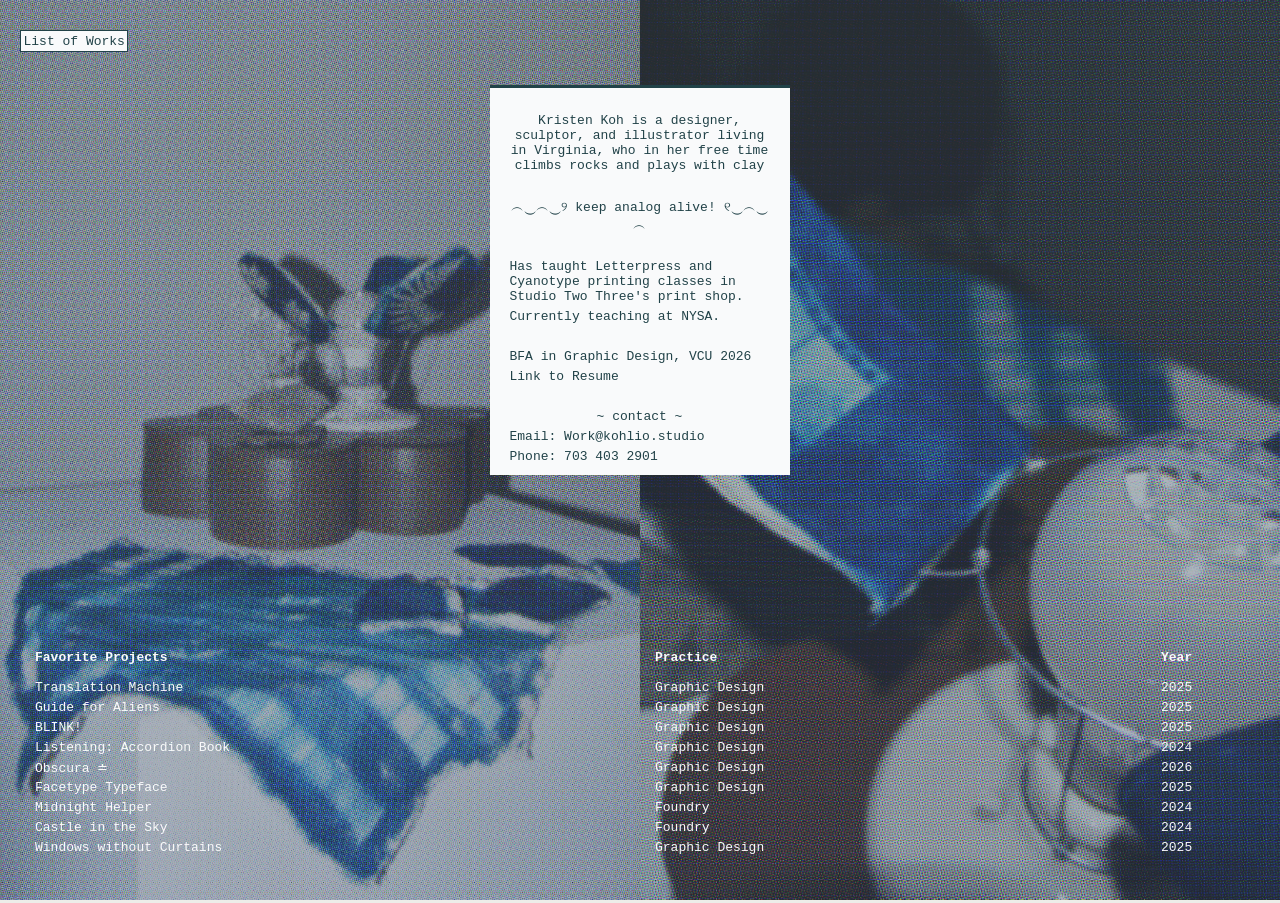
==== index.html @ 885c1ed9 "Position of works, plus bio and resume updated" ====
<!doctype html>
<html>
    <head>
        <title>portfolio</title>
        <link rel="stylesheet" href="main.css">
        <meta name="viewport" content="width=device-width, initial-scale=1.0">

    </head>

    <body>
        
        <div class="matchestwo">
            <div class="boxtwo">
            <a href="projects.html">List of Works</a>   
            </div>
            
        </div>

        <div class="imagecontainer">
            <div class="bg">
                <img src="projects/compressedlamp.jpg" alt="">
            </div>

            <div class="bgtwo">
                <img src="projects/compressedlamp2.jpg" alt="">
            </div>
        </div>

        
        <div class="biocontainer">
            <div class="bio">
                <p>Kristen Koh is a designer, sculptor, and illustrator living in Virginia, who in her free time climbs rocks and plays with clay</p>
                <br>
                <p>︵‿︵‿୨ keep analog alive! ୧‿︵‿︵</p>
                <br>
                <div class="bioing">
                <p>Has taught Letterpress and Cyanotype printing classes in      <a href="https://www.studiotwothree.org/">Studio Two Three's</a>
                print shop. </p>
                <p>Currently teaching at NYSA. </p>
                <br>
                <p>BFA in Graphic Design, VCU 2026 </p>
                <p>
                <a href="projects/KOHRESUME.pdf">Link to Resume</a>
                </p>
                </div>
                <br>
                <p>~ contact ~</p>
                <div class="contacting">
                    <p>Email: Work@kohlio.studio</p>
                    <p>Phone: 703 403 2901</p>
                               
                </div>
            </div>

            <div class="workscontainer">
                    <div class="left">
                        <h1>Favorite Projects</h1>

                        <ul>
                            <div class="works">

                                <li id="pad">
                                    <a href="projects.html" class="hover-link">
                                    Translation Machine  
                                    <img src="projects/projects/lamp.webp" alt="Preview Image" class="popup-image"></a>
                                </li>

                                <li id="pad">
                                    <a href="projects.html" class="hover-link">
                                    Guide for Aliens  
                                    <img src="projects/projects/guide.webp" alt="Preview Image" class="popup-image">
                                    </a></li>

                                <li id="pad">
                                    <a href="projects.html" class="hover-link">
                                    BLINK!  
                                    <img src="projects/projects/blink.webp" alt="Preview Image" class="popup-image">
                                    </a></li>                            

                                <li id="pad">
                                    <a href="projects.html" class="hover-link">
                                    Listening: Accordion Book  
                                    <img src="projects/projects/accordion.webp" alt="Preview Image" class="popup-image">
                                    </a></li>         

                                <li id="pad">
                                    <a href="projects.html" class="hover-link">
                                    Obscura ≐
                                    <img src="projects/projects/obscura.webp" alt="Preview Image" class="popup-image">
                                    </a></li>    

                                <li id="pad">
                                    <a href="projects.html" class="hover-link">
                                    Facetype Typeface   
                                    <img src="projects/projects/typeface.webp" alt="Preview Image" class="popup-image">
                                    </a></li>  

                                  <li id="pad">
                                    <a href="projects.html" class="hover-link">
                                    Midnight Helper
                                    <img src="projects/projects/dragon.webp" alt="Preview Image" class="popup-image">
                                    </a></li>    

                                <li id="pad">
                                    <a href="projects.html" class="hover-link">
                                    Castle in the Sky 
                                    <img src="projects/projects/castle.webp" alt="Preview Image" class="popup-image">
                                    </a></li>    

                                <li id="pad">
                                    <a href="projects.html" class="hover-link">
                                    Windows without Curtains
                                    <img src="projects/projects/windows.webp" alt="Preview Image" class="popup-image">
                                    </a></li>  

                          </div>
                        </ul>
                        
                    </div>

                    <div class="middle">
                        <h1>Practice</h1>
                        <div class="practice">
                            <p>Graphic Design</p>
                            <p>Graphic Design</p>
                            <p>Graphic Design</p>
                            <p>Graphic Design</p>
                            <p>Graphic Design</p>
                            <p>Graphic Design</p>
                            <p>Foundry</p>
                            <p>Foundry</p>
                            <p>Graphic Design</p>
                        </div>
                    </div>

                    <div class="right">
                        <h1>Year</h1>
                        <div class="year">
                            <p>2025</p>
                            <p>2025</p>
                            <p>2025</p>
                            <p>2024</p>
                            <p>2026</p>
                            <p>2025</p>
                            <p>2024</p>
                            <p>2024</p>
                            <p>2025</p>
                        </div>
                    </div>
                    
                </div>
        </div>



    </body>


    </html>
---- main.css ----
*{
    box-sizing:border-box;
}
/* links */
a {
    outline:transparent;
    text-decoration: none;

}
a:link {
    color:#214248;
}
a:visited {
        color:#1f2b20;

}
a:hover {
    color:#40808C;
}
a:active {
        color: #DCECEF;

}           

body{
    background-color: #EDEDE9;
    font-family: monospace; 
    margin:0;
}
.matchestwo {
    display:flexbox;
    z-index:1;
    position:fixed;
    top:10px;
    padding-bottom:15px;
    padding-top:20px;
    padding-left:20px;
}

.blurb {
    position:absolute;
    top:45px;
    right:70px;
    color:#d5bdaf
}
.animation {
    position:absolute;
    width:50px;
    height:40px;
    animation: walking 30s infinite linear;
}

.background {
    display: flex;
    position:absolute;
    width:250px;
    margin-top:250px;
    z-index:-1;
}
.container {
    display:flexbox;
    padding:10px;
}

.box {
    display:inline;
    border: solid 1px #D6CCC2; 
    padding:2px;
    color:#d5bdaf;
}
.boxtwo {
    background-color:#f9fafb;
    border: solid 1px #214248; 
    display:inline-block;
    padding:2.5px;
    color: #214248;
}
.boxthree {
    display:inline;
    border: solid 1px #D6CCC2; 
    padding:2px;
    color:#214248;
}
.box4 {
    width:120px;
    height:200px;
    margin:5px;
    background-color:#6a816b;
    border:2px solid #214248;
    display:inline-block;
    padding:5px;
    color:#DEDBD2
}

.box4:hover {
    background-color:#B0C4B1;
}

.bookbox {
    width:150px;
    height:150px;
    margin:10px;
    background-image:url(https://i.postimg.cc/bwmgjSk3/500.webp);
    background-repeat:no-repeat;
    background-size: cover;
    display:inline-block;
    padding:5px;
    color:#DEDBD2
}

.bookbox:hover {
    background-image:url(https://i.postimg.cc/rRkx4M7v/windmill.jpg);
    cursor:pointer;
}

.box5 {
    width:150px;
    height:150px;
    margin:10px;
    background-image:url(https://i.postimg.cc/bwmgjSk3/500.webp);
    background-repeat:no-repeat;
    background-size: cover;
    display:inline-block;
    padding:5px;
    color:#DEDBD2
}

.box5:hover {
    background-image:url(https://i.postimg.cc/rRkx4M7v/windmill.jpg);
    cursor:pointer;
}


img {
    width: 100%;
    height: 100%;
    object-fit: cover;   
    z-index:60;
}

.bg {
  position: absolute; 
  left: 0; 
  width: 50%; 
  height: 100vh;
}
.bgtwo {
    position: absolute; 
    right: 0; 
    width: 50%; 
    height: 100vh; 
    
}

.link {
    position:absolute;
    margin-top:460px;
}

h2 {
    margin-left:25px;
    font-size: 16px;
    color:#214248;
}
.link {
    position:fixed;
    color:#214248;
    top:90px;
    z-index:2;
}


.biocontainer {
    display:flex;
    position:fixed;
    justify-content: center;
    width:100vw;
    height:auto;
    z-index:2;
}
.bio {
    position:fixed;
    color:#214248;
    top:85px;
    padding:20px 15px;
    width:300px;
    height:390px;
    text-align:center;
    background-color:#f9fafb;
    border-top: 3px solid #214248;

}

.popup{
    display: none;
    position:relative;
    margin-top:5%;  
    margin-left:5%;
    width:30%;
    height:30%;
    padding:2px;
    z-index:10;
}

/* Show image on hover */
.hoverlink:hover .popup {
  display: block;
}


.workscontainer {
    z-index:4;
    color: #ffffff;
    display:flex;
    bottom:0;
    position:fixed;
    flex-direction:horizontal;
    gap:10px; 
    width:100vw;
    margin: 40px auto;
}
.left, 
.middle, 
.right 
{
    margin-left:20px;
    margin-right:20px;
    margin-top:10px;
    color:#f9fafb;
}

.left {
    width:50%;
}
.middle {
    width:40%;
}
.right {
    width:10%;
}

.contacting {
    text-align: left;
}
.bioing {
    text-align: left;
}


ul {
    list-style-type: none;
    margin:0;
    margin-top: 5px;
    padding-left: 10px;
}
li {
    padding:5px;
    margin-left:10px;
}

.practice {
    margin-top:15px;
    margin-left:10px;
}
.year{
    margin-top:15px;
    margin-left:10px;
}

#pad {
    margin-top:10px;
    margin-left:5px;
}
.works {
    a { color:#f9fafb!important; }
    a:hover { color:#214248!important;}
    margin-left:-5px;
}


h1 {
    margin:0;
    
    padding-left:15px;
    font-size: 13px;
    font-weight:600;
    color:#f9fafb;

}


p {
    margin:5px;
}

.projectcontainer {
    display:flex;
    justify-content: center;
    background-color:#EDEDE9;

 /*    background-image:url(https://i.postimg.cc/qMns938F/DSCF0321-Original.jpg);
    background-repeat:no-repeat;
    background-size: cover; */
    width:100vw;
    height:100vh;
}

.projblurb {
    position:absolute;
    top:95px;
}

.proj {
    display:grid;
    justify-content: space-between;
    align-content: space-evenly;
    grid-template-columns: repeat(3, minmax(0, 1fr));
    gap:10px;
    margin-top:160px;
    margin-bottom:80px;
    }
    

.popup-image {
    display: none;
    position:relative;
    margin-top:-40%;  
    margin-left:30%;
    width:35%;
    height:30%;
    padding:2px;
    z-index:50;
}
/* Show image on hover */
.hover-link:hover .popup-image {
  display: block;
}

.hover-link {
    position:absolute;
    z-index:40;
    

}
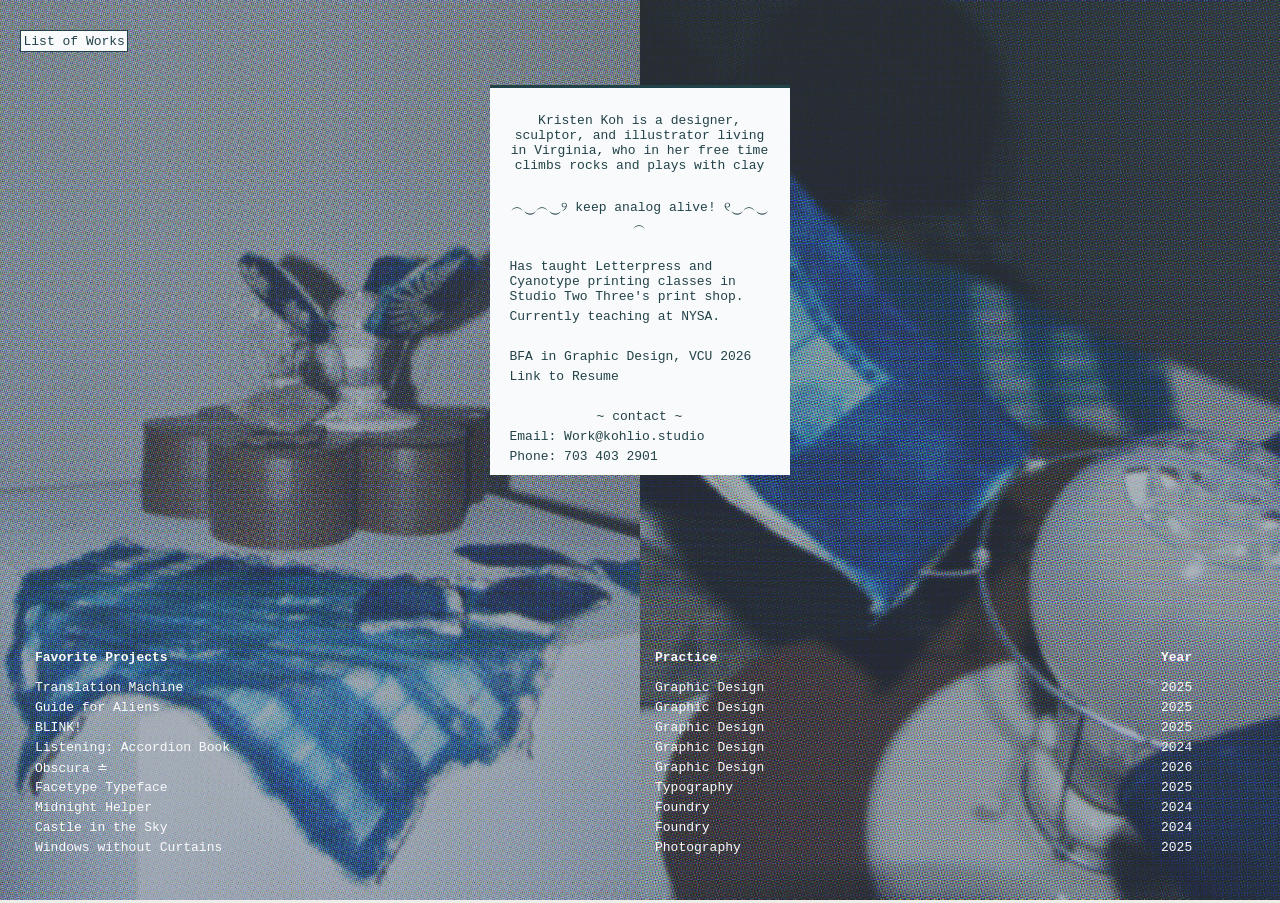
==== commit 1e07a2c5: "names" ====
--- a/index.html
+++ b/index.html
@@ -126,10 +126,10 @@
                             <p>Graphic Design</p>
                             <p>Graphic Design</p>
                             <p>Graphic Design</p>
-                            <p>Graphic Design</p>
+                            <p>Typography</p>
                             <p>Foundry</p>
                             <p>Foundry</p>
-                            <p>Graphic Design</p>
+                            <p>Photography</p>
                         </div>
                     </div>
 
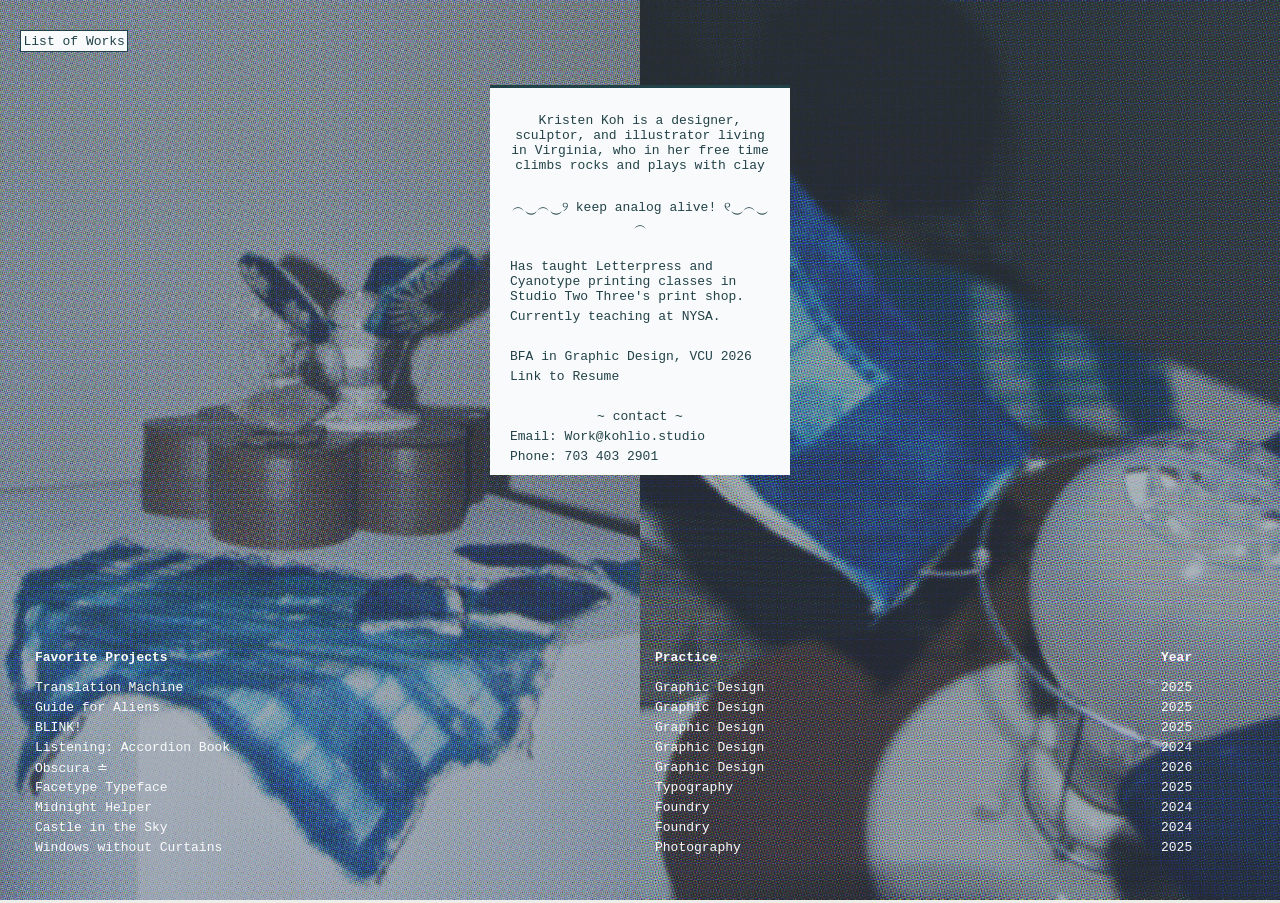
==== commit 04c70d9b: "mobile update" ====
--- a/index.html
+++ b/index.html
@@ -61,57 +61,57 @@
 
                                 <li id="pad">
                                     <a href="projects.html" class="hover-link">
-                                    Translation Machine  
+                                    Translation Machine
                                     <img src="projects/projects/lamp.webp" alt="Preview Image" class="popup-image"></a>
                                 </li>
 
                                 <li id="pad">
                                     <a href="projects.html" class="hover-link">
-                                    Guide for Aliens  
+                                    Guide for Aliens
                                     <img src="projects/projects/guide.webp" alt="Preview Image" class="popup-image">
                                     </a></li>
 
                                 <li id="pad">
                                     <a href="projects.html" class="hover-link">
-                                    BLINK!  
+                                    BLINK!
                                     <img src="projects/projects/blink.webp" alt="Preview Image" class="popup-image">
-                                    </a></li>                            
+                                    </a></li>
 
                                 <li id="pad">
                                     <a href="projects.html" class="hover-link">
-                                    Listening: Accordion Book  
+                                    Listening: Accordion Book
                                     <img src="projects/projects/accordion.webp" alt="Preview Image" class="popup-image">
-                                    </a></li>         
+                                    </a></li>
 
                                 <li id="pad">
                                     <a href="projects.html" class="hover-link">
                                     Obscura ≐
                                     <img src="projects/projects/obscura.webp" alt="Preview Image" class="popup-image">
-                                    </a></li>    
+                                    </a></li>
 
                                 <li id="pad">
                                     <a href="projects.html" class="hover-link">
-                                    Facetype Typeface   
+                                    Facetype Typeface
                                     <img src="projects/projects/typeface.webp" alt="Preview Image" class="popup-image">
-                                    </a></li>  
+                                    </a></li>
 
                                   <li id="pad">
                                     <a href="projects.html" class="hover-link">
                                     Midnight Helper
                                     <img src="projects/projects/dragon.webp" alt="Preview Image" class="popup-image">
-                                    </a></li>    
+                                    </a></li>
 
                                 <li id="pad">
                                     <a href="projects.html" class="hover-link">
-                                    Castle in the Sky 
+                                    Castle in the Sky
                                     <img src="projects/projects/castle.webp" alt="Preview Image" class="popup-image">
-                                    </a></li>    
+                                    </a></li>
 
                                 <li id="pad">
                                     <a href="projects.html" class="hover-link">
                                     Windows without Curtains
                                     <img src="projects/projects/windows.webp" alt="Preview Image" class="popup-image">
-                                    </a></li>  
+                                    </a></li>
 
                           </div>
                         </ul>
--- a/main.css
+++ b/main.css
@@ -339,6 +339,34 @@
 .hover-link {
     position:absolute;
     z-index:40;
-    
-
-}
+
+
+}
+
+@media (max-width: 768px) {
+    /* Mobile: just the hero. The two lamp images fill the screen, the bio
+       card floats perfectly centered on top of them, and the Favorite
+       Projects section is dropped entirely to keep things simple. */
+    .imagecontainer {
+        height: 100vh;
+    }
+
+    .biocontainer {
+        position: static;
+    }
+    .bio {
+        position: fixed;
+        top: 50%;
+        left: 50%;
+        transform: translate(-50%, -50%);
+        width: 88%;
+        max-width: 320px;
+        height: auto;
+        max-height: 80vh;
+        overflow-y: auto;
+    }
+
+    .workscontainer {
+        display: none;
+    }
+}
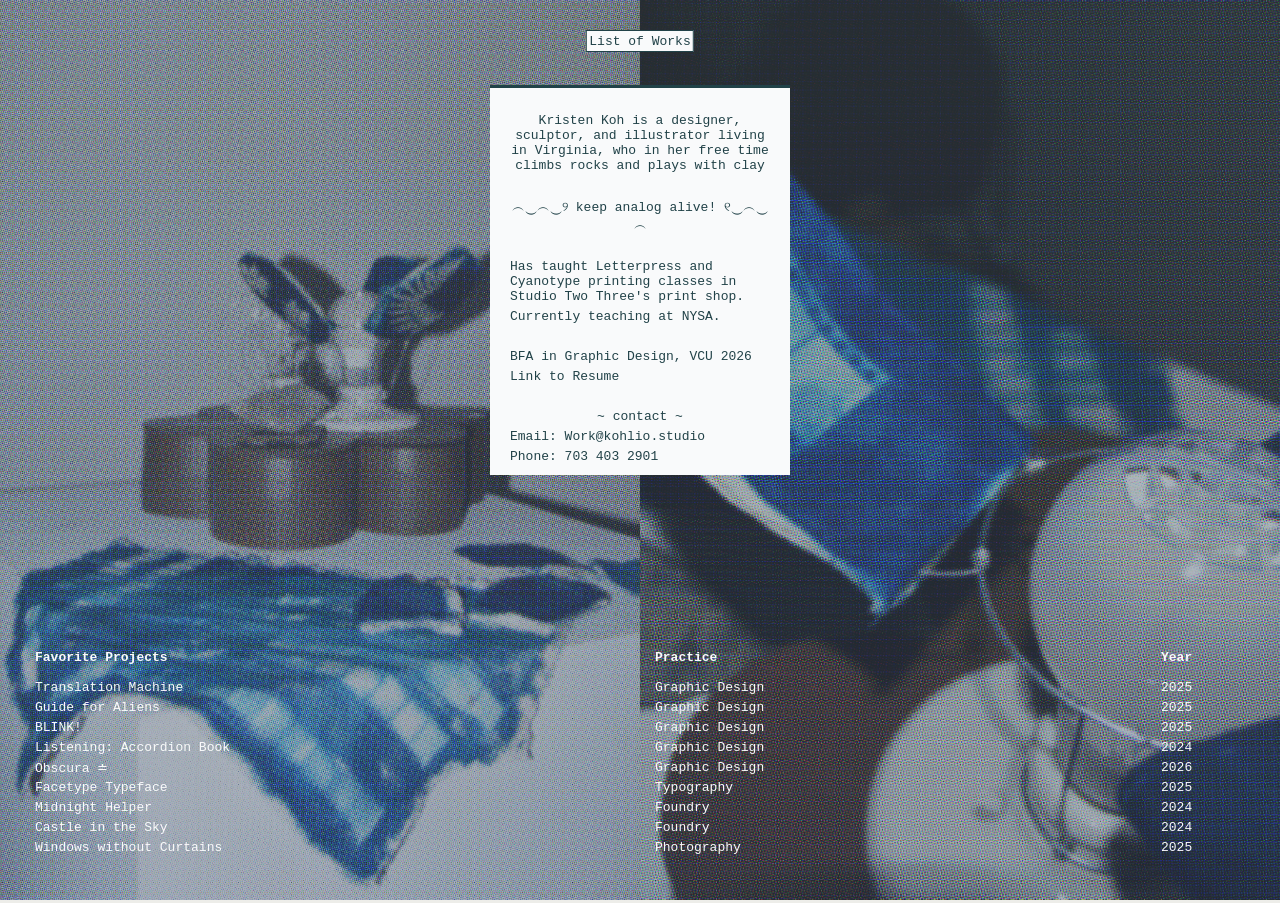
==== commit 7b32c58e: "light mode dark mode. project descriptions. mobile view" ====
--- a/index.html
+++ b/index.html
@@ -40,7 +40,7 @@
                 <br>
                 <p>BFA in Graphic Design, VCU 2026 </p>
                 <p>
-                <a href="projects/KOHRESUME.pdf">Link to Resume</a>
+                <a href="projects/NMAA Resume copy.pdf">Link to Resume</a>
                 </p>
                 </div>
                 <br>
@@ -48,9 +48,11 @@
                 <div class="contacting">
                     <p>Email: Work@kohlio.studio</p>
                     <p>Phone: 703 403 2901</p>
-                               
+
                 </div>
             </div>
+
+            <p id="mobile-notice">This website is best viewed on desktop</p>
 
             <div class="workscontainer">
                     <div class="left">
--- a/main.css
+++ b/main.css
@@ -32,9 +32,10 @@
     z-index:1;
     position:fixed;
     top:10px;
+    left:50%;
+    transform:translateX(-50%);
     padding-bottom:15px;
     padding-top:20px;
-    padding-left:20px;
 }
 
 .blurb {
@@ -191,6 +192,10 @@
 
 }
 
+#mobile-notice {
+    display: none;
+}
+
 .popup{
     display: none;
     position:relative;
@@ -352,18 +357,32 @@
     }
 
     .biocontainer {
-        position: static;
-    }
-    .bio {
         position: fixed;
         top: 50%;
         left: 50%;
         transform: translate(-50%, -50%);
+        display: flex;
+        flex-direction: column;
+        align-items: center;
         width: 88%;
         max-width: 320px;
+    }
+    .bio {
+        position: static;
+        width: 100%;
         height: auto;
-        max-height: 80vh;
+        max-height: 70vh;
         overflow-y: auto;
+    }
+    #mobile-notice {
+        display: block;
+        width: 100%;
+        margin-top: 10px;
+        text-align: center;
+        background-color: #f9fafb;
+        border: solid 1px #214248;
+        padding: 2.5px;
+        color: #214248;
     }
 
     .workscontainer {
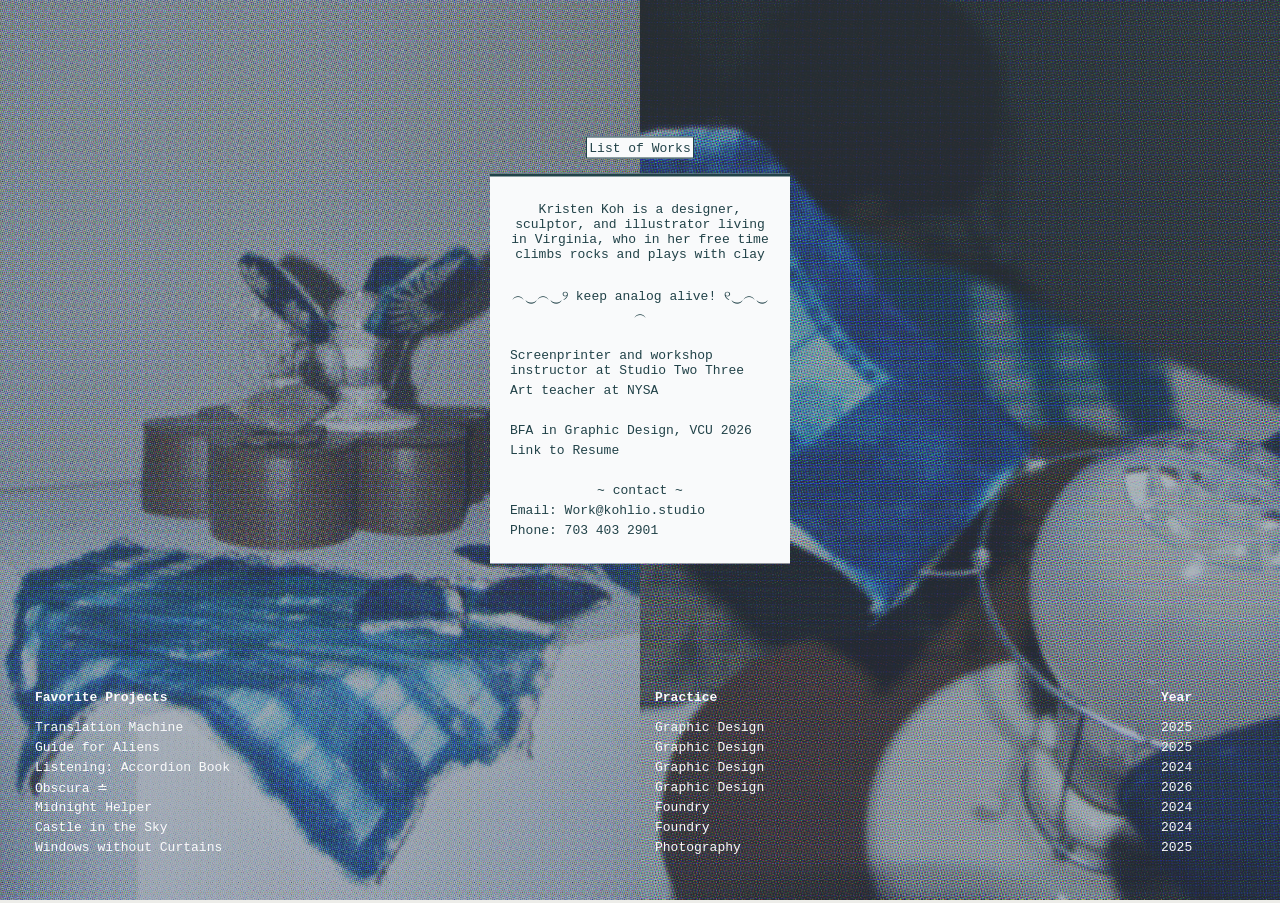
==== commit 66e4e5d2: "updating position of boxtwo to bio container and resume replacement" ====
--- a/index.html
+++ b/index.html
@@ -9,13 +9,7 @@
 
     <body>
         
-        <div class="matchestwo">
-            <div class="boxtwo">
-            <a href="projects.html">List of Works</a>   
-            </div>
-            
-        </div>
-
+    
         <div class="imagecontainer">
             <div class="bg">
                 <img src="projects/compressedlamp.jpg" alt="">
@@ -26,21 +20,27 @@
             </div>
         </div>
 
-        
+
         <div class="biocontainer">
+            <div class="matchestwo">
+                <div class="boxtwo">
+                <a href="projects.html">List of Works</a>
+                </div>
+            </div>
+
             <div class="bio">
                 <p>Kristen Koh is a designer, sculptor, and illustrator living in Virginia, who in her free time climbs rocks and plays with clay</p>
                 <br>
                 <p>︵‿︵‿୨ keep analog alive! ୧‿︵‿︵</p>
                 <br>
                 <div class="bioing">
-                <p>Has taught Letterpress and Cyanotype printing classes in      <a href="https://www.studiotwothree.org/">Studio Two Three's</a>
-                print shop. </p>
-                <p>Currently teaching at NYSA. </p>
+                <p>Screenprinter and workshop instructor at   <a href="https://www.studiotwothree.org/">Studio Two Three</a>
+                </p>
+                <p>Art teacher at <a href="https://www.nyschoolarts.com/"> NYSA </a> </p>
                 <br>
                 <p>BFA in Graphic Design, VCU 2026 </p>
                 <p>
-                <a href="projects/NMAA Resume copy.pdf">Link to Resume</a>
+                <a href="projects/NMAARESUME2.pdf">Link to Resume</a>
                 </p>
                 </div>
                 <br>
@@ -53,105 +53,89 @@
             </div>
 
             <p id="mobile-notice">This website is best viewed on desktop</p>
+        </div>
 
-            <div class="workscontainer">
-                    <div class="left">
-                        <h1>Favorite Projects</h1>
+        <div class="workscontainer">
+                <div class="left">
+                    <h1>Favorite Projects</h1>
 
-                        <ul>
-                            <div class="works">
+                    <ul>
+                        <div class="works">
 
-                                <li id="pad">
-                                    <a href="projects.html" class="hover-link">
-                                    Translation Machine
-                                    <img src="projects/projects/lamp.webp" alt="Preview Image" class="popup-image"></a>
-                                </li>
+                            <li id="pad">
+                                <a href="projects.html" class="hover-link">
+                                Translation Machine
+                                <img src="projects/projects/lamp.webp" alt="Preview Image" class="popup-image"></a>
+                            </li>
 
-                                <li id="pad">
-                                    <a href="projects.html" class="hover-link">
-                                    Guide for Aliens
-                                    <img src="projects/projects/guide.webp" alt="Preview Image" class="popup-image">
-                                    </a></li>
+                            <li id="pad">
+                                <a href="projects.html" class="hover-link">
+                                Guide for Aliens
+                                <img src="projects/projects/guide.webp" alt="Preview Image" class="popup-image">
+                                </a></li>
 
-                                <li id="pad">
-                                    <a href="projects.html" class="hover-link">
-                                    BLINK!
-                                    <img src="projects/projects/blink.webp" alt="Preview Image" class="popup-image">
-                                    </a></li>
+                            <li id="pad">
+                                <a href="projects.html" class="hover-link">
+                                Listening: Accordion Book
+                                <img src="projects/projects/accordion.webp" alt="Preview Image" class="popup-image">
+                                </a></li>
 
-                                <li id="pad">
-                                    <a href="projects.html" class="hover-link">
-                                    Listening: Accordion Book
-                                    <img src="projects/projects/accordion.webp" alt="Preview Image" class="popup-image">
-                                    </a></li>
+                            <li id="pad">
+                                <a href="projects.html" class="hover-link">
+                                Obscura ≐
+                                <img src="projects/projects/obscura.webp" alt="Preview Image" class="popup-image">
+                                </a></li>
 
-                                <li id="pad">
-                                    <a href="projects.html" class="hover-link">
-                                    Obscura ≐
-                                    <img src="projects/projects/obscura.webp" alt="Preview Image" class="popup-image">
-                                    </a></li>
+                              <li id="pad">
+                                <a href="projects.html" class="hover-link">
+                                Midnight Helper
+                                <img src="projects/projects/dragon.webp" alt="Preview Image" class="popup-image">
+                                </a></li>
 
-                                <li id="pad">
-                                    <a href="projects.html" class="hover-link">
-                                    Facetype Typeface
-                                    <img src="projects/projects/typeface.webp" alt="Preview Image" class="popup-image">
-                                    </a></li>
+                            <li id="pad">
+                                <a href="projects.html" class="hover-link">
+                                Castle in the Sky
+                                <img src="projects/projects/castle.webp" alt="Preview Image" class="popup-image">
+                                </a></li>
 
-                                  <li id="pad">
-                                    <a href="projects.html" class="hover-link">
-                                    Midnight Helper
-                                    <img src="projects/projects/dragon.webp" alt="Preview Image" class="popup-image">
-                                    </a></li>
+                            <li id="pad">
+                                <a href="projects.html" class="hover-link">
+                                Windows without Curtains
+                                <img src="projects/projects/windows.webp" alt="Preview Image" class="popup-image">
+                                </a></li>
 
-                                <li id="pad">
-                                    <a href="projects.html" class="hover-link">
-                                    Castle in the Sky
-                                    <img src="projects/projects/castle.webp" alt="Preview Image" class="popup-image">
-                                    </a></li>
+                      </div>
+                    </ul>
 
-                                <li id="pad">
-                                    <a href="projects.html" class="hover-link">
-                                    Windows without Curtains
-                                    <img src="projects/projects/windows.webp" alt="Preview Image" class="popup-image">
-                                    </a></li>
+                </div>
 
-                          </div>
-                        </ul>
-                        
+                <div class="middle">
+                    <h1>Practice</h1>
+                    <div class="practice">
+                        <p>Graphic Design</p>
+                        <p>Graphic Design</p>
+                        <p>Graphic Design</p>
+                        <p>Graphic Design</p>
+                        <p>Foundry</p>
+                        <p>Foundry</p>
+                        <p>Photography</p>
                     </div>
+                </div>
 
-                    <div class="middle">
-                        <h1>Practice</h1>
-                        <div class="practice">
-                            <p>Graphic Design</p>
-                            <p>Graphic Design</p>
-                            <p>Graphic Design</p>
-                            <p>Graphic Design</p>
-                            <p>Graphic Design</p>
-                            <p>Typography</p>
-                            <p>Foundry</p>
-                            <p>Foundry</p>
-                            <p>Photography</p>
-                        </div>
+                <div class="right">
+                    <h1>Year</h1>
+                    <div class="year">
+                        <p>2025</p>
+                        <p>2025</p>
+                        <p>2024</p>
+                        <p>2026</p>
+                        <p>2024</p>
+                        <p>2024</p>
+                        <p>2025</p>
                     </div>
+                </div>
 
-                    <div class="right">
-                        <h1>Year</h1>
-                        <div class="year">
-                            <p>2025</p>
-                            <p>2025</p>
-                            <p>2025</p>
-                            <p>2024</p>
-                            <p>2026</p>
-                            <p>2025</p>
-                            <p>2024</p>
-                            <p>2024</p>
-                            <p>2025</p>
-                        </div>
-                    </div>
-                    
-                </div>
-        </div>
+            </div>
 
 
 
--- a/main.css
+++ b/main.css
@@ -28,12 +28,7 @@
     margin:0;
 }
 .matchestwo {
-    display:flexbox;
     z-index:1;
-    position:fixed;
-    top:10px;
-    left:50%;
-    transform:translateX(-50%);
     padding-bottom:15px;
     padding-top:20px;
 }
@@ -173,16 +168,19 @@
 
 .biocontainer {
     display:flex;
+    flex-direction: column;
+    align-items: center;
     position:fixed;
+    top: 50%;
+    left: 50%;
+    transform: translate(-50%, calc(-50% - 110px));
     justify-content: center;
     width:100vw;
     height:auto;
     z-index:2;
 }
 .bio {
-    position:fixed;
-    color:#214248;
-    top:85px;
+    color:#214248;
     padding:20px 15px;
     width:300px;
     height:390px;
